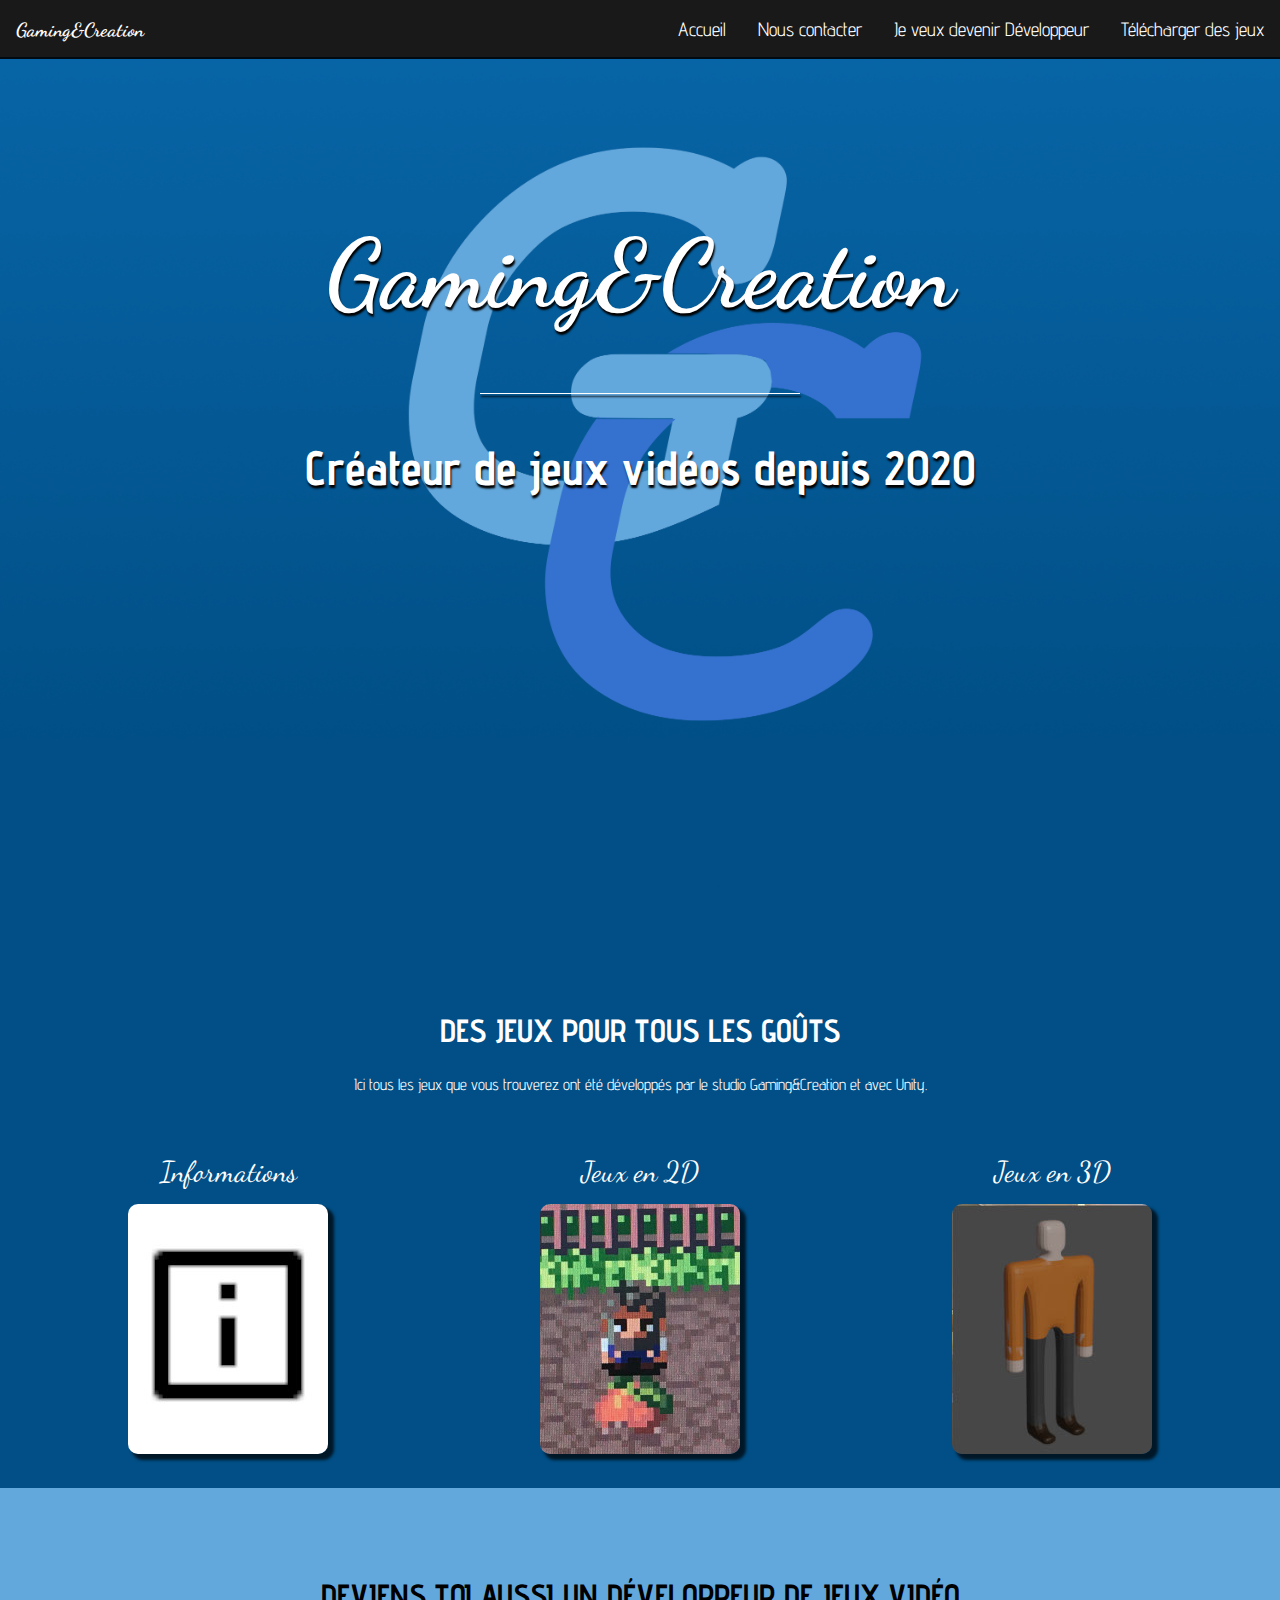
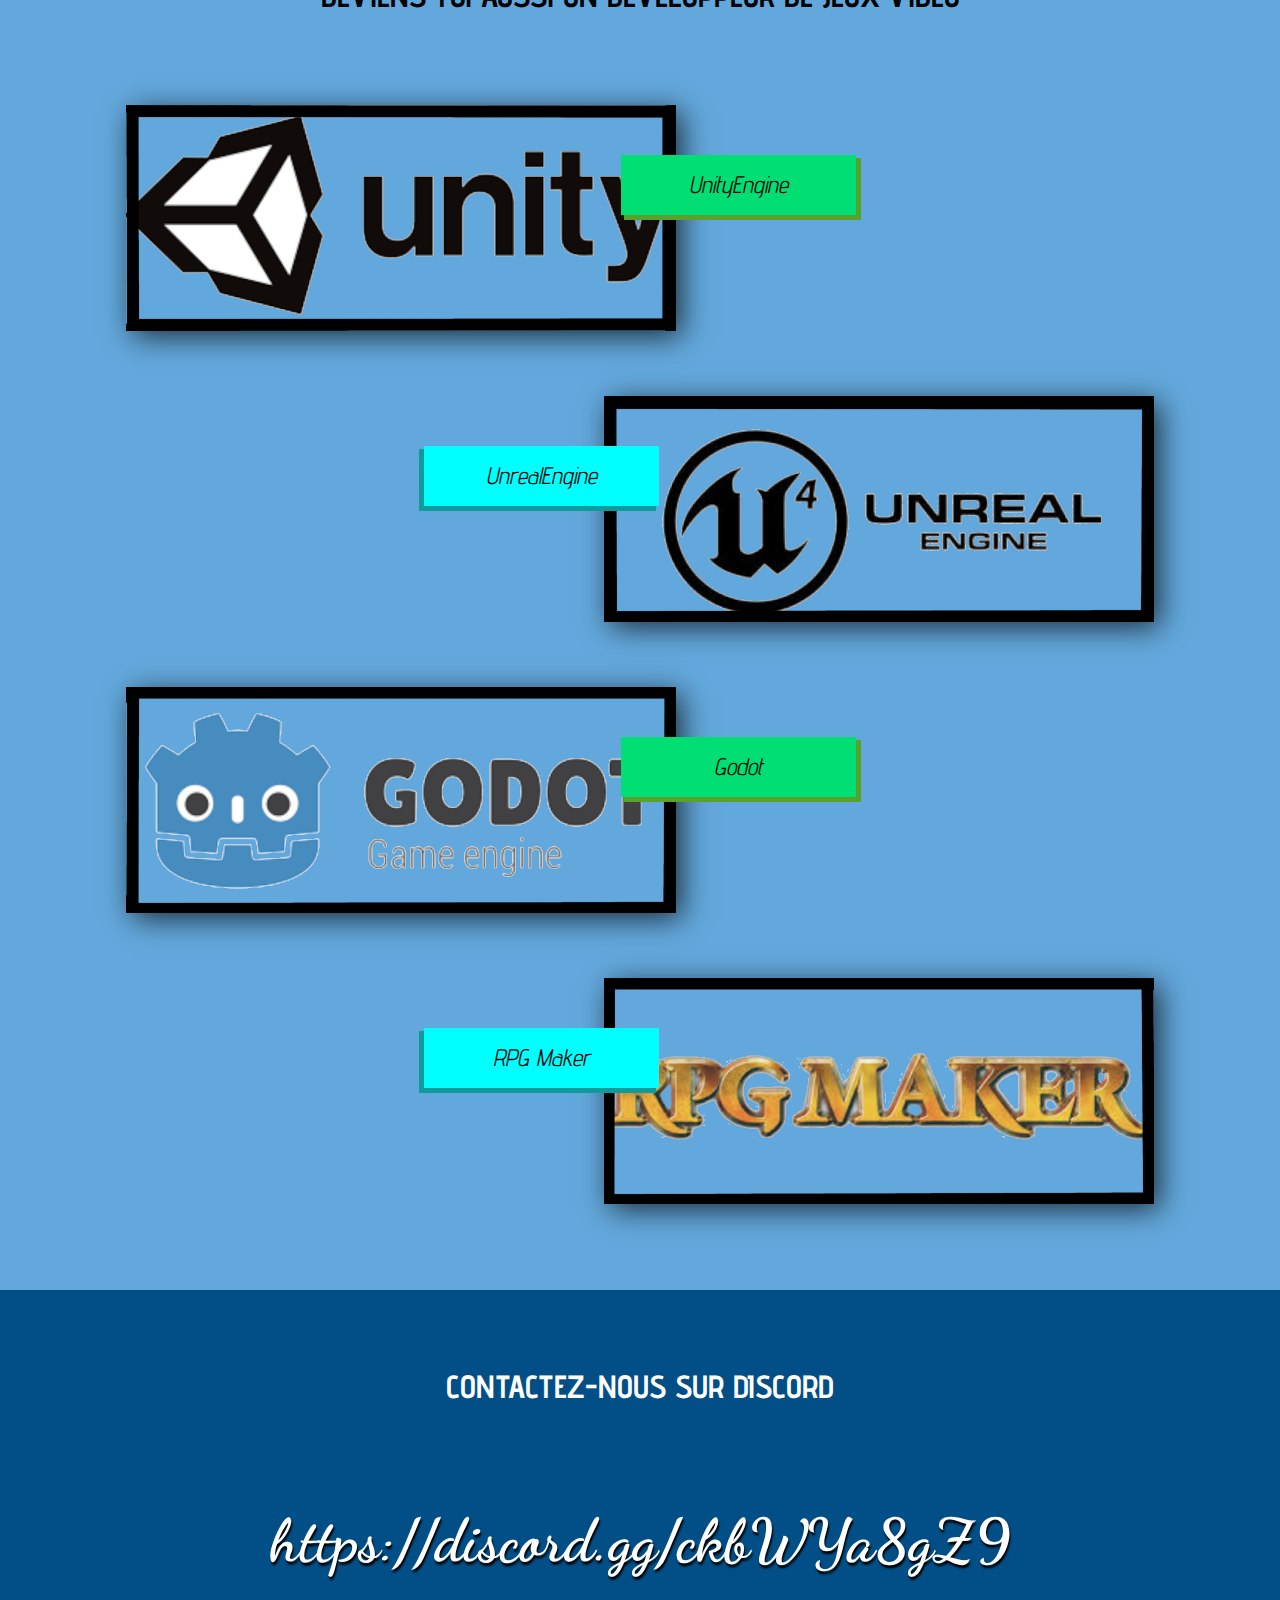
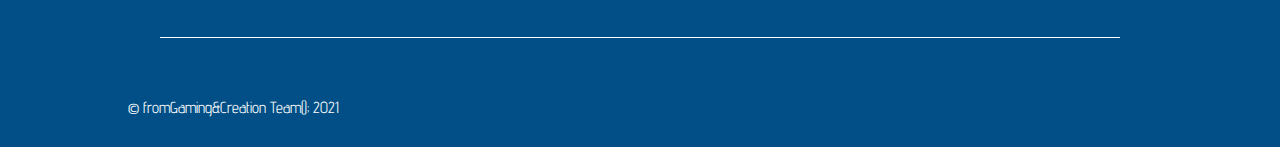
==== index.html @ a5761bf5 "Add files via upload" ====
﻿<!DOCTYPE html>
<html lang="fr">
  <head>
    <meta charset="UTF-8">

    <title>Gaming&Creation</title>

    <link rel="stylesheet" href="style.css">   
    <link rel="stylesheet" href="https://cdnjs.cloudflare.com/ajax/libs/font-awesome/4.7.0/css/font-awesome.css">
    <link rel="shortcut icon" type="image/x-icon" href="media/FavIcon.ico" />
    <link rel="icon" type="image/png" href="media/FavIcon.png" />

  </head>
  <body>
    <header>
      <nav>
          <ul>
              <li id="logo"><a href="#">Gaming&Creation</a></li>
              <li><a href="#telecharger">Télécharger des jeux</a></li>
              <li><a href="#developpeur">Je veux devenir Développeur</a></li>
              <li><a href="#contact">Nous contacter</a></li>
              <li><a href="index.html">Accueil</a></li>
          </ul>
      </nav>
        <br />
        <br />
        <br />
      <div id="imagePrincipale">
        <h1>Gaming&Creation</h1>
        <div id="premierTrait"></div>
        <h3>Créateur de jeux vidéos depuis 2020</h3>
      </div>

    </header>
    <section id="telecharger">
      <div id="texteIntro">
        <br />
        <br />
        <h2>Des jeux pour tous les goûts</h2>
        <p>Ici tous les jeux que vous trouverez ont été développés par le studio Gaming&Creation et avec Unity.</p>
      </div>
      <div id="categories">
        <div class="imagesCategories">
          <h4>Informations</h4>
          <a href="Info.html"><img src="media/iconinfo.JPG" alt="SymboleInfo (i)"></a>
        </div>
        <div class="imagesCategories">
          <h4>Jeux en 2D</h4>
          <a href="Jeu2D.html"><img src="media/Village.jpeg" alt="Village2D"></a>
        </div>
        <div class="imagesCategories">
          <h4>Jeux en 3D</h4>
          <a href="Jeu3D.html"><img src="media/Perso3D.JPG" alt="Perso3D"></a>
        </div>
      </div>

    </section>
    <section id="moteursDeJeux">
      <h2 id="developpeur">Deviens toi aussi un développeur de jeux vidéo</h2>
      <ul>
        <li id="unity"><p><a href="https://unity3d.com/fr" target="_blank">UnityEngine</a></p></li>
        <li id="unreal"><p><a href="https://www.unrealengine.com" target="_blank">UnrealEngine</a></p></li>
        <li id="godot"><p><a href="https://godotengine.org/" target="_blank">Godot</a></p></li>
        <li id="rpgmaker"><p><a href="https://rpg-maker.fr.uptodown.com/windows/telecharger" target="_blank">RPG Maker</a></p></li>
      </ul>
    </section>
    <footer>
      <h2 id="contact">Contactez-nous sur Discord</h2>
      <h1 id="discord">https://discord.gg/ckbWYa8gZ9</h1>
      <div id="deuxiemeTrait"></div>
      <div id="copyrightEtIcons">
          <div id="copyright">
              <span>© fromGaming&Creation Team(); 2021</span>
          </div>
      </div>

    </footer>
  </body>

</html>
---- style.css ----
@import url('https://fonts.googleapis.com/css?family=Advent+Pro|Dancing+Script&display=swap');

html {
  scroll-behavior: smooth;
}

body {
  font-family: 'Advent Pro', sans-serif;
  padding: 0;
  margin: 0;
}
ul {
  margin: 0;
  padding: 0;
}
li {
  list-style-type: none;
}
h2 {
  text-transform: uppercase;
  text-align: center;
  padding-top: 30px;
  font-size: 2em;
}
a {
  text-decoration: none;
  color: black;
}
/* ******************* NAVBAR ******************* */
nav {
  overflow: hidden;
  background-color: black;
  position: fixed;
  width: 100%;
  opacity: 0.9;
}
header li {
  float: right;
  font-size: 1.2em;
  color: white;
}
header li a {
  text-decoration: none;
  display: block;
  text-align: center;
  padding: 18px 16px;
  color: white;
}
#logo {
  font-family: 'Dancing Script', cursive;
  font-weight: bold;
  float: left;
  color: white;
}
/* **************** IMAGE PRINCIPALE ************* */
#imagePrincipale {
  padding-top: 60px;
  background: url(media/FondG&C.png) no-repeat fixed 100% 41%;
  background-size: cover;
  height: 799px;
}
h1 {
  font-family: 'Dancing Script', cursive;
  text-align: center;
  color: white;
  font-size: 6em;
  margin-top: 100px;
  text-shadow: 1px 3px 2px black;
}
#premierTrait {
  height: 1px;
  width: 25%;
  margin: -3px auto;
  background-color: white;
  box-shadow: 1px 3px 2px black;
}
h3 {
  text-align: center;
  color:white;
  font-size: 3em;
  text-shadow: 1px 3px 2px black;
}
/* *************** PRESENTATION ********************** */
#telecharger {
    background-color: #014f86;
    background-size: 100%;
}
#texteIntro {
  padding: 0px 20%;
  color: white;
}
#categories {
  display: flex;
  flex-wrap: wrap;
  justify-content: space-between;
  padding: 30px 10%;  
}
.imagesCategories h4 {
    font-family: 'Dancing Script', cursive;
    text-align: center;
    font-size: 1.8em;
    margin: 15px;
    font-weight: 300;
    color: white;
}
.imagesCategories img {
    border-radius: 10px;
    box-shadow: 5px 5px 3px 1px rgba(0,0,0,0.7);
}
    .imagesCategories img:hover {
        opacity: 0.5;
        transform: scale(1.05);
        transition: 0.6s ease-in-out;
    }
p {
    text-align: center;
}
/* **************** Moteurs de Jeux ************** */
#moteursDeJeux {
    height: 1400px;
    background-color: #63a8dc;
    padding: 1px 2%;
}
#moteursDeJeux h2 {
    padding-top: 60px;
}
#unity {
    background: url(media/unity.png);
    background-repeat: no-repeat;
    background-size: 100%;
    font-style: italic;
}
#unreal {
    background: url(media/unreal.jpg);
    background-repeat: no-repeat;
    background-size: 100%;
    font-style: italic;
}
#godot {
    background: url(media/godot.png);
    background-repeat: no-repeat;
    background-size: 100%;
    font-style: italic;
}
#rpgmaker {
    background: url(media/rpgmaker.jpg);
    background-repeat: no-repeat;
    background-size: 100%;
    font-style: italic;
}
#moteursDeJeux li {
    margin: 65px 100px 0 100px;
    height: 226px;
    width: 55%;
    max-width: 550px;
    float: left;
    box-shadow: 6px 6px 28px -1px rgba(0,0,0,0.75);
}
#moteursDeJeux p {
    height: 45px;
    width: 235px;
    background-color: #01DF74;
    float: right;
    margin: 50px -180px 0 0;
    font-size: 1.5em;
    text-align: center;
    padding-top: 15px;
    box-shadow: 4px 4px 0 1px rgba(90,161,43,1);
}
#moteursDeJeux #unreal, #moteursDeJeux #rpgmaker {
    float: right;
}
#unreal p, #rpgmaker p {
  float: left;
  background-color: cyan;
  margin-left: -180px;
  box-shadow: -4px 4px 0 1px rgba(15,154,156,1);
}
/* ******************* FOOTER ******************** */
footer {
  background-color: #014f86;
  color: white;
  padding: 20px 0 10px 0;
  text-align: center;
}
#discord {
    font-size: 60px;
}
#deuxiemeTrait {
  height: 1px;
  width: 75%;
  background-color: white;
  margin: 60px auto;
}
#copyrightEtIcons {
  display: flex;
  margin-bottom: 20px;
  padding: 0 10%;
}
#copyright {
  width: 50%;
  text-align: left;
  color: white;
}
/* ******** Message : pas de jeux publi?s ******* */
h6 {
    color: #a9a9a9;
    font-size: 125px;
    text-align: center;
}
/* *********** Les tableaux *********** */
h5{
    margin-left: 80px;
    font-size:40px;
}
table {
    border-collapse: collapse;
    margin-left: 40px;
}
td {
    border: 1px solid black;
    padding:10px;
    text-align:center;
}
/* ************* Jeu3D.html ************* */
#GitHub {
    color: blue;
    font-style: italic;
}
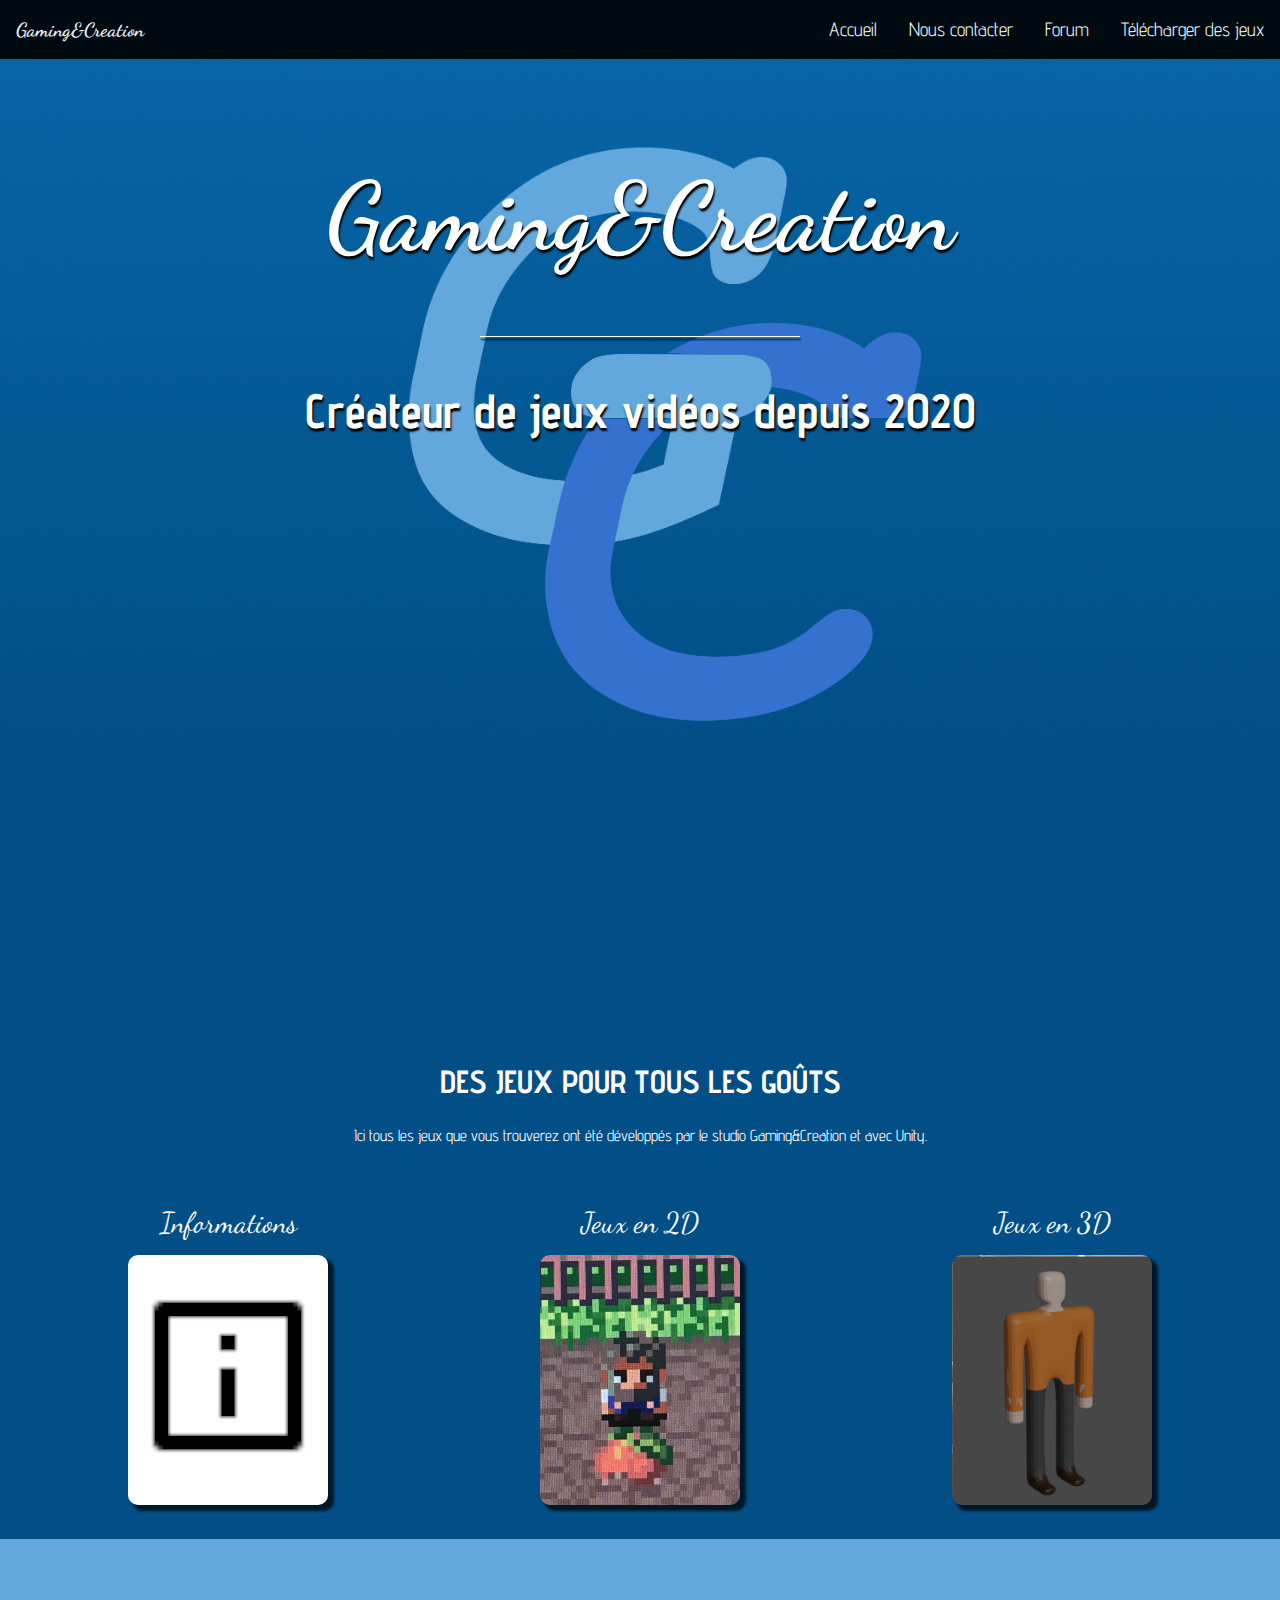
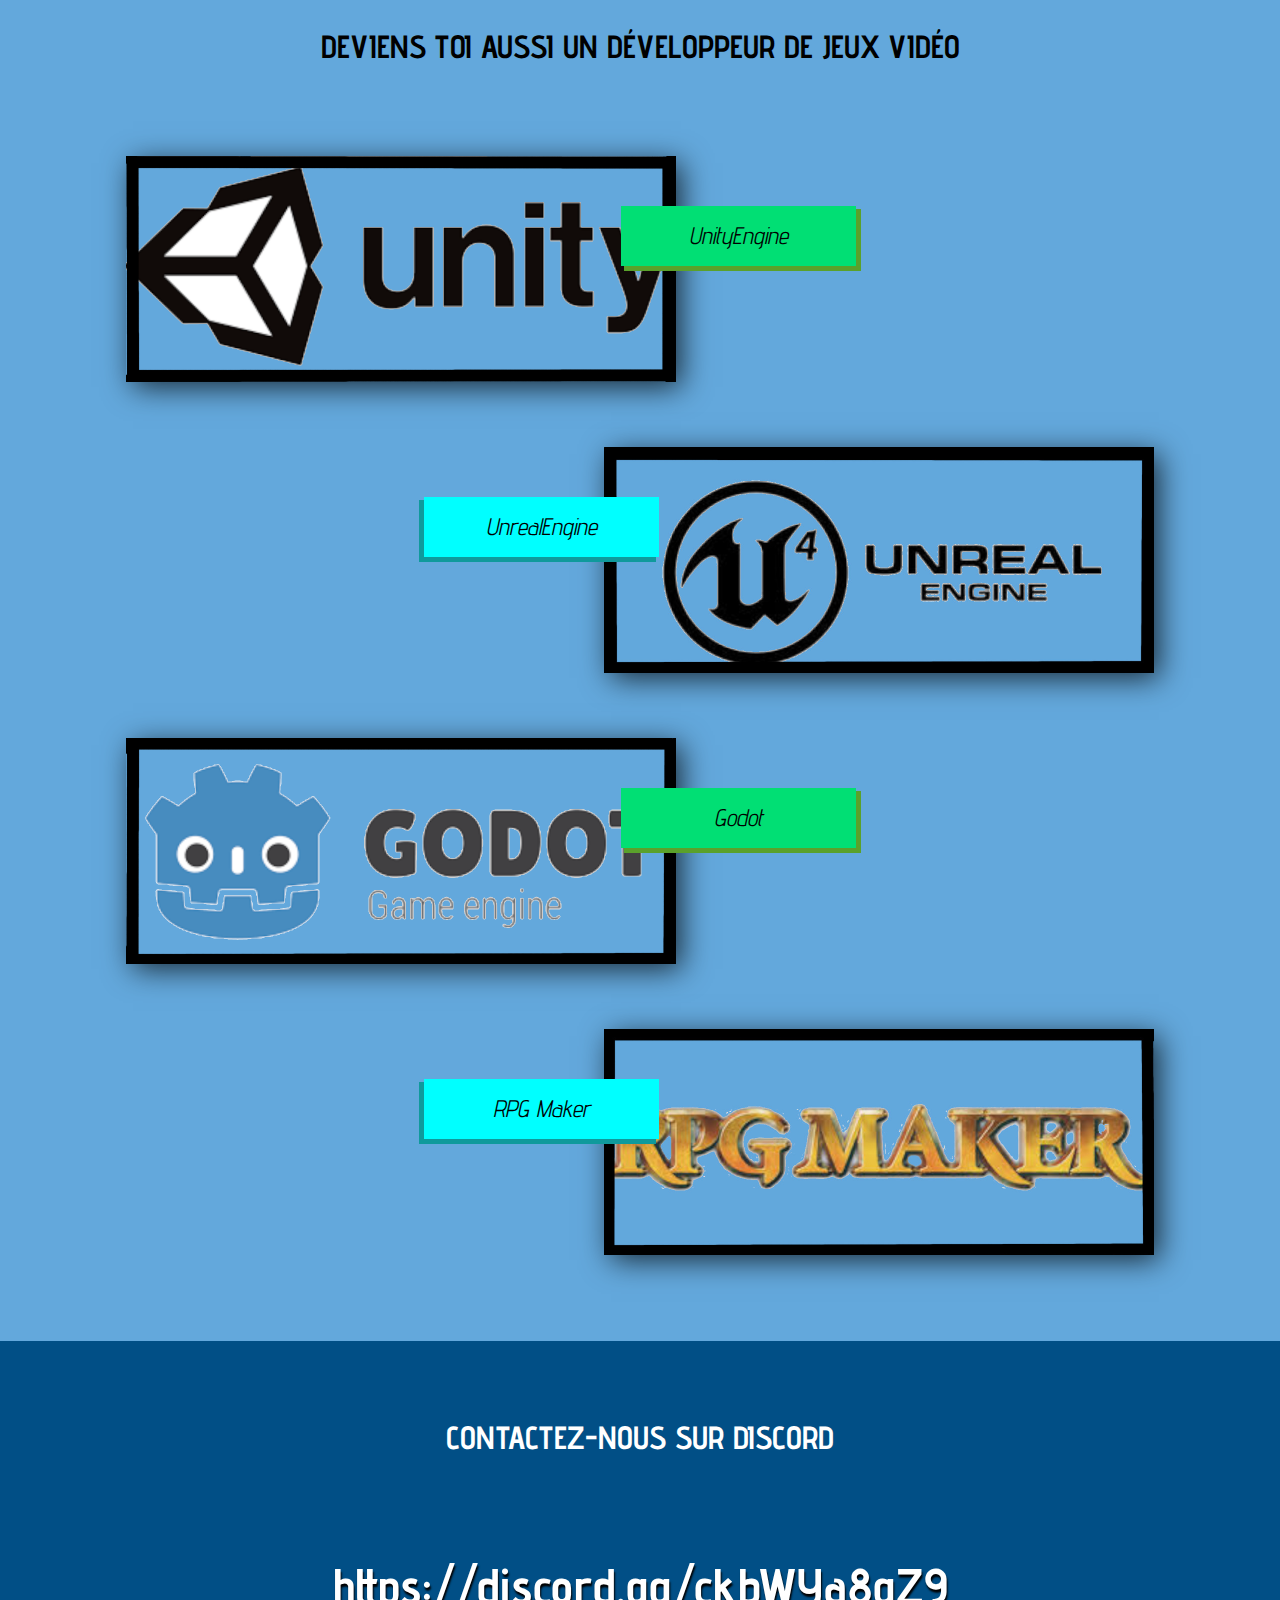
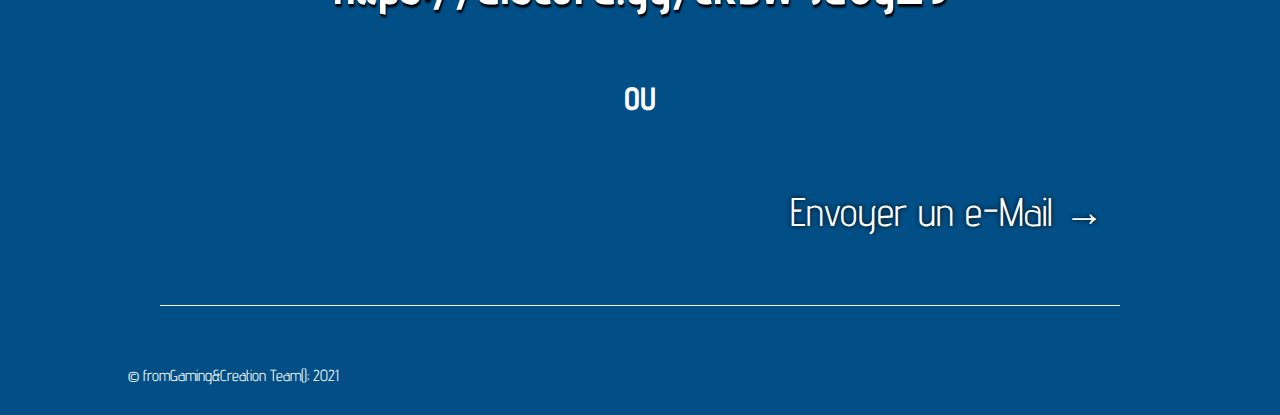
==== commit 64b059b6: "Version 1.1" ====
--- a/index.html
+++ b/index.html
@@ -9,30 +9,31 @@
     <link rel="stylesheet" href="https://cdnjs.cloudflare.com/ajax/libs/font-awesome/4.7.0/css/font-awesome.css">
     <link rel="shortcut icon" type="image/x-icon" href="media/FavIcon.ico" />
     <link rel="icon" type="image/png" href="media/FavIcon.png" />
+    <meta name="viewport" content="width=device-width, initial-scale=1.0">
+    <link href="https://fonts.googleapis.com/css?family=Baloo+2|Lobster&display=swap" rel="stylesheet">
 
   </head>
   <body>
     <header>
       <nav>
-          <ul>
-              <li id="logo"><a href="#">Gaming&Creation</a></li>
-              <li><a href="#telecharger">Télécharger des jeux</a></li>
-              <li><a href="#developpeur">Je veux devenir Développeur</a></li>
-              <li><a href="#contact">Nous contacter</a></li>
-              <li><a href="index.html">Accueil</a></li>
+          <ul>
+              <li id="logo"><a href="#">Gaming&Creation</a></li>
+              <li><a href="#telecharger">Télécharger des jeux</a></li>
+              <li><a href="Forum.html">Forum</a></li>
+              <li><a href="#contact">Nous contacter</a></li>
+              <li><a href="index.html">Accueil</a></li>
           </ul>
       </nav>
-        <br />
-        <br />
-        <br />
+    </header>
       <div id="imagePrincipale">
         <h1>Gaming&Creation</h1>
         <div id="premierTrait"></div>
         <h3>Créateur de jeux vidéos depuis 2020</h3>
       </div>
-
-    </header>
     <section id="telecharger">
+        <br />
+      <br />
+      <br />
       <div id="texteIntro">
         <br />
         <br />
@@ -56,7 +57,7 @@
 
     </section>
     <section id="moteursDeJeux">
-      <h2 id="developpeur">Deviens toi aussi un développeur de jeux vidéo</h2>
+      <h2>Deviens toi aussi un développeur de jeux vidéo</h2>
       <ul>
         <li id="unity"><p><a href="https://unity3d.com/fr" target="_blank">UnityEngine</a></p></li>
         <li id="unreal"><p><a href="https://www.unrealengine.com" target="_blank">UnrealEngine</a></p></li>
@@ -66,14 +67,18 @@
     </section>
     <footer>
       <h2 id="contact">Contactez-nous sur Discord</h2>
-      <h1 id="discord">https://discord.gg/ckbWYa8gZ9</h1>
+      <h1 id="discord"><a id="discord" href="https://discord.gg/ckbWYa8gZ9" target="blank">https://discord.gg/ckbWYa8gZ9</a></h1>
+      <h2>Ou</h2>
+      <br>
+      <div class="email">
+        <form action="mailto:nathanguen@icloud.com"><button class="emailBtn">Envoyer un e-Mail &rarr;</button></form>
+      </div>
       <div id="deuxiemeTrait"></div>
-      <div id="copyrightEtIcons">
-          <div id="copyright">
-              <span>© fromGaming&Creation Team(); 2021</span>
-          </div>
+      <div id="copyrightEtIcons">
+          <div id="copyright">
+              <span>© fromGaming&Creation Team(); 2021</span>
+          </div>
       </div>
-
     </footer>
   </body>
 
--- a/style.css
+++ b/style.css
@@ -57,7 +57,7 @@
   padding-top: 60px;
   background: url(media/FondG&C.png) no-repeat fixed 100% 41%;
   background-size: cover;
-  height: 799px;
+  height: 850px;
 }
 h1 {
   font-family: 'Dancing Script', cursive;
@@ -112,8 +112,8 @@
         transform: scale(1.05);
         transition: 0.6s ease-in-out;
     }
-p {
-    text-align: center;
+p {
+    text-align: center;
 }
 /* **************** Moteurs de Jeux ************** */
 #moteursDeJeux {
@@ -183,8 +183,13 @@
   padding: 20px 0 10px 0;
   text-align: center;
 }
-#discord {
-    font-size: 60px;
+#discord {
+    font-size: 50px;
+    color: white;
+    font-family: 'Advent Pro', sans-serif;
+}
+#discord:hover {
+    transform: scale(1.02) translateY(-2px);
 }
 #deuxiemeTrait {
   height: 1px;
@@ -202,6 +207,28 @@
   text-align: left;
   color: white;
 }
+.emailBtn {
+    display: block;
+    padding: 5px 40px 10px;
+    border: none;
+    outline: none;
+    background-color:transparent;
+    border-radius: 30px;
+    margin: 20px auto;
+    font-size: 40px;
+    font-family: inherit;
+    color: #fff;
+    text-shadow: 0 0 5px rgba(0, 0, 0, 1);
+    cursor: pointer;
+    transition: all 0.2s;
+    margin-left: 750px;
+}
+.emailBtn:hover {
+    transform: scale(1.02) translateY(-2px);
+}
+.emailBtn:active {
+    transform: scale(0.98) translateY(1px);
+}
 /* ******** Message : pas de jeux publi?s ******* */
 h6 {
     color: #a9a9a9;
@@ -209,21 +236,30 @@
     text-align: center;
 }
 /* *********** Les tableaux *********** */
-h5{
-    margin-left: 80px;
-    font-size:40px;
-}
-table {
-    border-collapse: collapse;
-    margin-left: 40px;
-}
-td {
-    border: 1px solid black;
-    padding:10px;
-    text-align:center;
-}
-/* ************* Jeu3D.html ************* */
-#GitHub {
+h5{
+    margin-left: 80px;
+    font-size:40px;
+}
+table {
+    border-collapse: collapse;
+    margin-left: 40px;
+}
+td {
+    border: 1px solid black;
+    padding:10px;
+    text-align:center;
+}
+/* ************* Info/Jeu2D/Jeu3D.html ************* */
+#lien {
     color: blue;
     font-style: italic;
 }
+#pixelRunBtn {
+  background-color: greenyellow;
+  border: none;
+  border-radius: 5px;
+}
+table tr td button:hover {
+  transform: scale(1.05);
+  transition: 0.6s ease-in-out;
+}
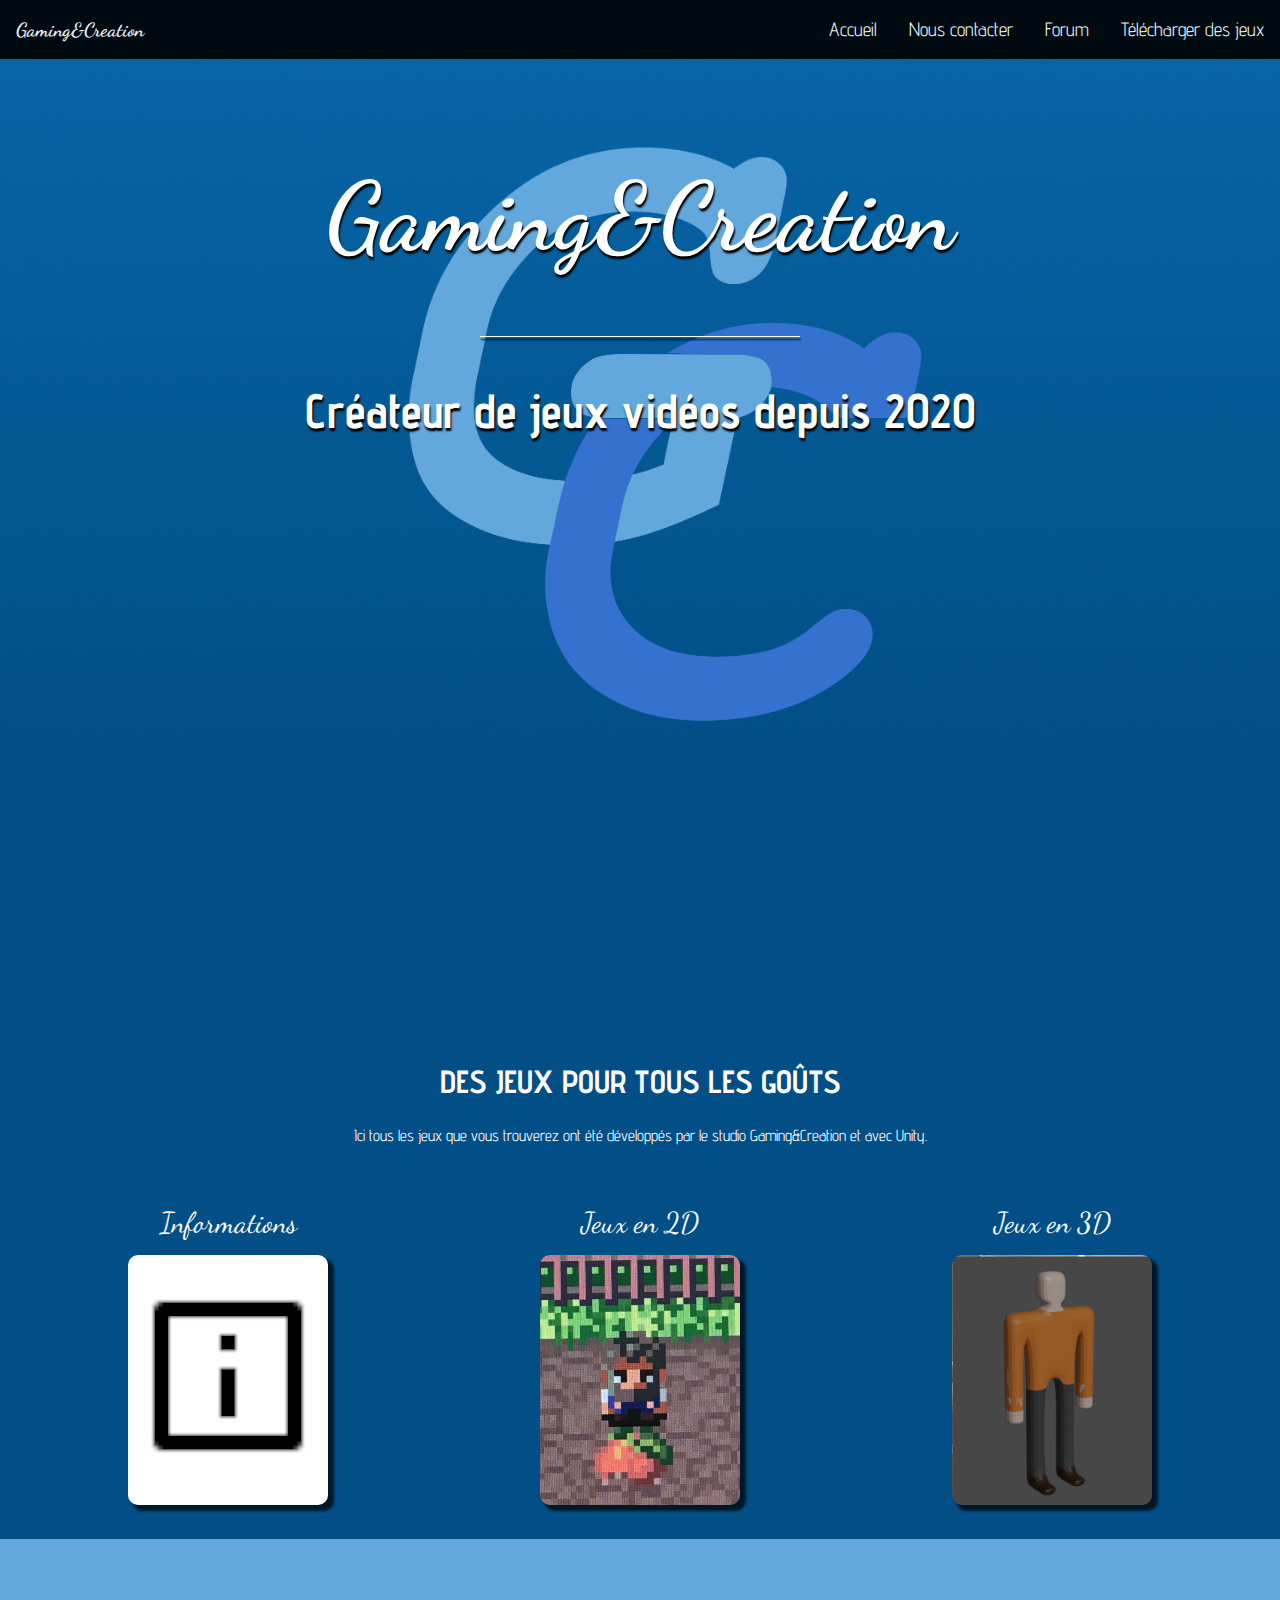
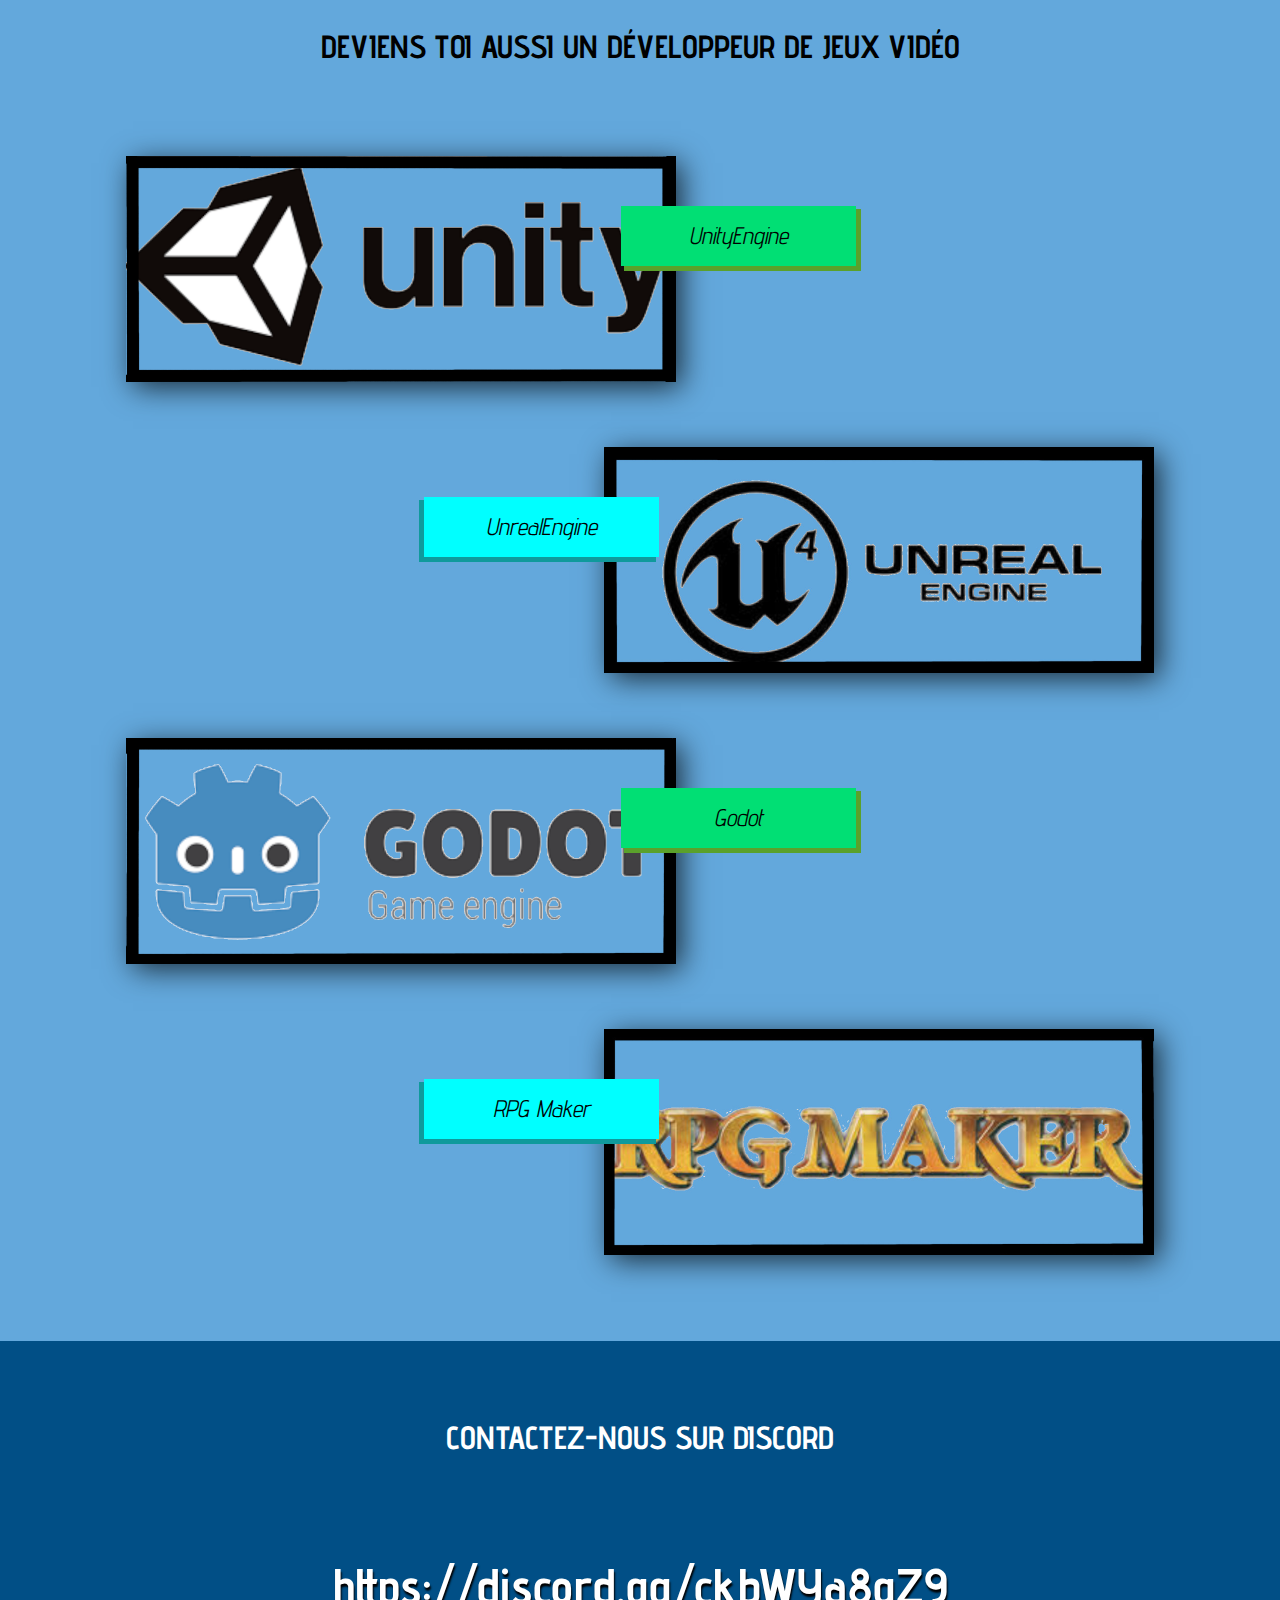
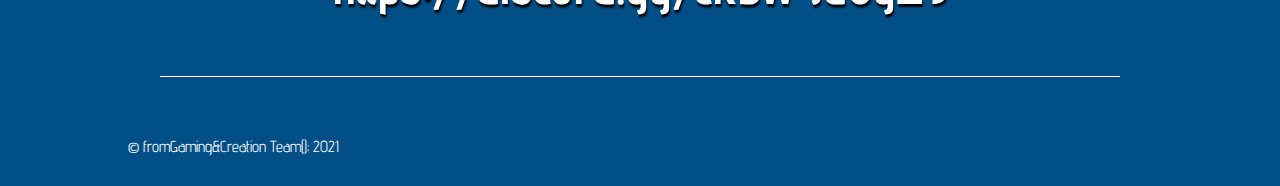
==== commit 5c93ed4e: "Correction d'un bug" ====
--- a/index.html
+++ b/index.html
@@ -68,11 +68,6 @@
     <footer>
       <h2 id="contact">Contactez-nous sur Discord</h2>
       <h1 id="discord"><a id="discord" href="https://discord.gg/ckbWYa8gZ9" target="blank">https://discord.gg/ckbWYa8gZ9</a></h1>
-      <h2>Ou</h2>
-      <br>
-      <div class="email">
-        <form action="mailto:nathanguen@icloud.com"><button class="emailBtn">Envoyer un e-Mail &rarr;</button></form>
-      </div>
       <div id="deuxiemeTrait"></div>
       <div id="copyrightEtIcons">
           <div id="copyright">
--- a/style.css
+++ b/style.css
@@ -207,29 +207,7 @@
   text-align: left;
   color: white;
 }
-.emailBtn {
-    display: block;
-    padding: 5px 40px 10px;
-    border: none;
-    outline: none;
-    background-color:transparent;
-    border-radius: 30px;
-    margin: 20px auto;
-    font-size: 40px;
-    font-family: inherit;
-    color: #fff;
-    text-shadow: 0 0 5px rgba(0, 0, 0, 1);
-    cursor: pointer;
-    transition: all 0.2s;
-    margin-left: 750px;
-}
-.emailBtn:hover {
-    transform: scale(1.02) translateY(-2px);
-}
-.emailBtn:active {
-    transform: scale(0.98) translateY(1px);
-}
-/* ******** Message : pas de jeux publi?s ******* */
+/* ******** Message : pas de jeux publiés ******* */
 h6 {
     color: #a9a9a9;
     font-size: 125px;
